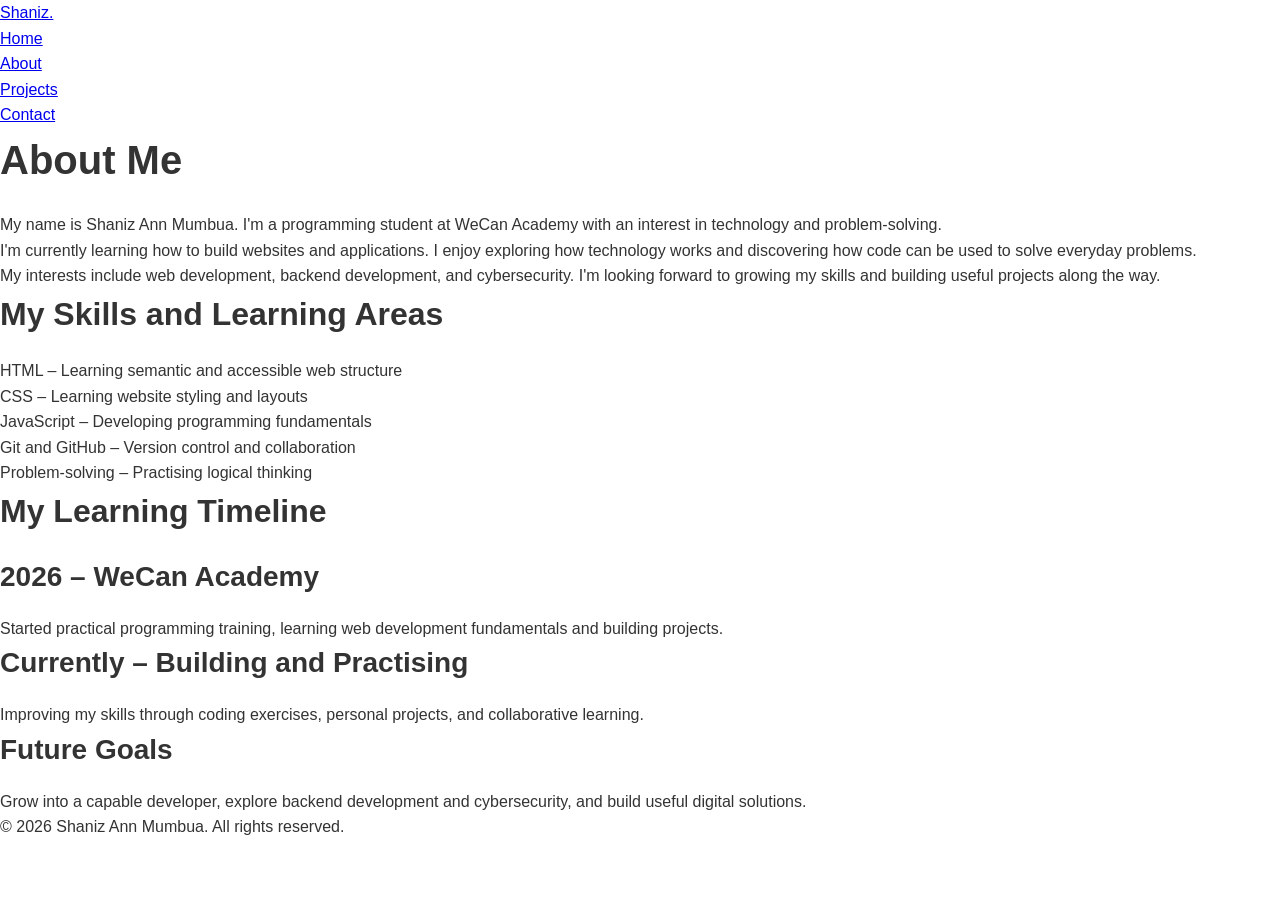
==== about.html @ dee60a8e "Add about.html with personal information and skills" ====
<!DOCTYPE html>
<html lang="en">
<head>
    <meta charset="UTF-8">
    <meta name="viewport" content="width=device-width, initial-scale=1.0">
    <meta name="description" content="Learn about Shaniz Ann Mumbua, her background, skills, and education.">
    <title>About | Shaniz Ann Mumbua</title>
    <link rel="stylesheet" href="style.css">
</head>
<body>

    <header class="site-header">
        <a class="logo" href="index.html">Shaniz.</a>

        <nav aria-label="Main navigation">
            <ul>
                <li><a href="index.html">Home</a></li>
                <li><a href="about.html" aria-current="page">About</a></li>
                <li><a href="projects.html">Projects</a></li>
                <li><a href="contact.html">Contact</a></li>
            </ul>
        </nav>
    </header>

    <main>
        <section aria-labelledby="about-heading">
            <h1 id="about-heading">About Me</h1>
          
            <p>
                My name is Shaniz Ann Mumbua. I'm a programming student
                at WeCan Academy with an interest in technology and
                problem-solving.
            </p>

            <p>
                I'm currently learning how to build websites and
                applications. I enjoy exploring how technology works
                and discovering how code can be used to solve everyday
                problems.
            </p>

            <p>
                My interests include web development, backend development,
                and cybersecurity. I'm looking forward to growing my skills
                and building useful projects along the way.
            </p>
        </section>

        <section aria-labelledby="skills-heading">
            <h2 id="skills-heading">My Skills and Learning Areas</h2>

            <ul>
                <li>HTML – Learning semantic and accessible web structure</li>
                <li>CSS – Learning website styling and layouts</li>
                <li>JavaScript – Developing programming fundamentals</li>
                <li>Git and GitHub – Version control and collaboration</li>
                <li>Problem-solving – Practising logical thinking</li>
            </ul>
        </section>

        <section aria-labelledby="education-heading">
            <h2 id="education-heading">My Learning Timeline</h2>

            <div class="timeline">
                <article class="timeline-item">
                    <h3>2026 – WeCan Academy</h3>
                    <p>
                        Started practical programming training, learning
                        web development fundamentals and building projects.
                    </p>
                </article>

                <article class="timeline-item">
                    <h3>Currently – Building and Practising</h3>
                    <p>
                        Improving my skills through coding exercises,
                        personal projects, and collaborative learning.
                    </p>
                </article>

                <article class="timeline-item">
                    <h3>Future Goals</h3>
                    <p>
                        Grow into a capable developer, explore backend
                        development and cybersecurity, and build useful
                        digital solutions.
                    </p>
                </article>
            </div>
        </section>
    </main>

    <footer class="site-footer">
        <p>&copy; 2026 Shaniz Ann Mumbua. All rights reserved.</p>
    </footer>

</body>
</html>
---- style.css ----
/* =========================================
   TASK 3.1: CSS SETUP & BASIC STYLING
========================================= */


/* 1. RESET DEFAULT STYLES */

* {
    margin: 0;
    padding: 0;
    box-sizing: border-box;
}


/* 2. BASE TYPOGRAPHY */

body {
    font-family: 'Poppins', sans-serif;
    font-size: 16px;
    line-height: 1.6;
    color: #333333;
    background-color: #ffffff;
}


/* 3. HEADING STYLES */

h1 {
    font-size: 40px;
    font-weight: 700;
    margin-bottom: 20px;
}

h2 {
    font-size: 32px;
    font-weight: 600;
    margin-bottom: 18px;
}

h3 {
    font-size: 28px;
    font-weight: 600;
    margin-bottom: 16px;
}

h4 {
    font-size: 24px;
    font-weight: 500;
    margin-bottom: 14px;
}

h5 {
    font-size: 20px;
    font-weight: 500;
    margin-bottom: 12px;
}

h6 {
    font-size: 16px;
    font-weight: 500;
    margin-bottom: 10px;
}
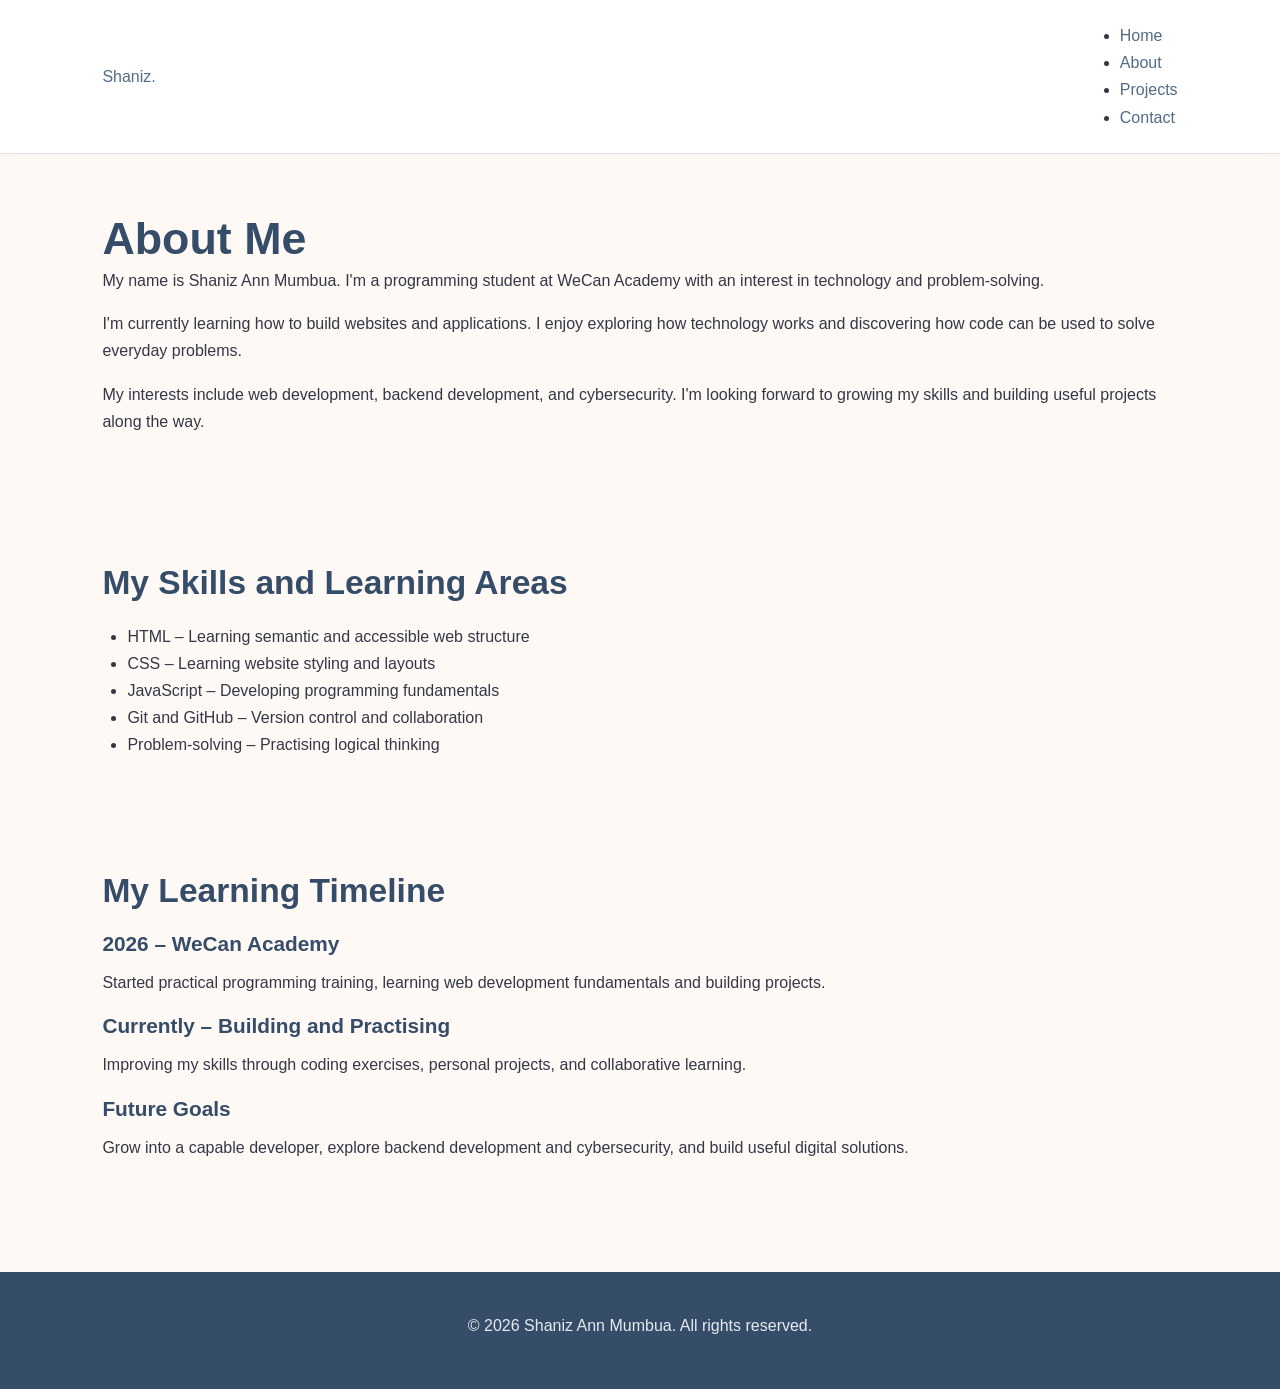
==== commit 4b4fc008: "Style: Update portfolio CSS and style About and Contact pages" ====
--- a/about.html
+++ b/about.html
@@ -5,7 +5,7 @@
     <meta name="viewport" content="width=device-width, initial-scale=1.0">
     <meta name="description" content="Learn about Shaniz Ann Mumbua, her background, skills, and education.">
     <title>About | Shaniz Ann Mumbua</title>
-    <link rel="stylesheet" href="style.css">
+    <link rel="stylesheet" href="styles.css">
 </head>
 <body>
 
--- a/styles.css
+++ b/styles.css
@@ -0,0 +1,959 @@
+
+/* =====================================================
+   SHANIZ ANN MUMBUA - PERSONAL PORTFOLIO
+   Theme: Warm Blush Pink, Powder Blue & Cream
+===================================================== */
+
+
+/* =====================================================
+   1. CSS VARIABLES
+===================================================== */
+
+:root {
+    --color-pink: #FCE7EF;
+    --color-pink-dark: #DCAFC4;
+    --color-rose: #B97896;
+
+    --color-blue: #DCEBFA;
+    --color-blue-dark: #526B87;
+    --color-blue-deep: #354D68;
+
+    --color-cream: #FFF9F6;
+    --color-white: #FFFFFF;
+
+    --color-text: #343746;
+    --color-muted: #727887;
+
+    --color-border: #EADDE3;
+
+    --shadow-soft: 0 8px 25px rgba(82, 107, 135, 0.09);
+    --shadow-hover: 0 14px 32px rgba(82, 107, 135, 0.15);
+
+    --radius-small: 10px;
+    --radius-medium: 18px;
+    --radius-large: 28px;
+
+    --transition: all 0.3s ease;
+}
+
+
+/* =====================================================
+   2. GLOBAL RESET
+===================================================== */
+
+* {
+    margin: 0;
+    padding: 0;
+    box-sizing: border-box;
+}
+
+html {
+    scroll-behavior: smooth;
+    scroll-padding-top: 100px;
+}
+
+body {
+    font-family: "Roboto", Arial, sans-serif;
+    background-color: var(--color-cream);
+    color: var(--color-text);
+    line-height: 1.7;
+    font-size: 16px;
+    min-height: 100vh;
+}
+
+img {
+    display: block;
+    max-width: 100%;
+    height: auto;
+}
+
+a {
+    color: var(--color-blue-dark);
+    text-decoration: none;
+    transition: var(--transition);
+}
+
+a:hover {
+    color: var(--color-rose);
+}
+
+button,
+input,
+textarea,
+select {
+    font: inherit;
+}
+
+button,
+input[type="submit"] {
+    cursor: pointer;
+}
+
+ul,
+ol {
+    padding-left: 25px;
+}
+
+p {
+    margin-bottom: 16px;
+}
+
+h1,
+h2,
+h3,
+h4 {
+    line-height: 1.3;
+    color: var(--color-blue-deep);
+}
+
+h1 {
+    font-size: clamp(2rem, 4vw, 2.8rem);
+}
+
+h2 {
+    font-size: clamp(1.6rem, 3vw, 2.1rem);
+    margin-bottom: 18px;
+}
+
+h3 {
+    font-size: 1.3rem;
+    margin-bottom: 12px;
+}
+
+section {
+    padding: 55px 8%;
+}
+
+
+/* =====================================================
+   3. HEADER AND NAVIGATION
+===================================================== */
+
+header {
+    background-color: var(--color-white);
+    padding: 22px 8%;
+    display: flex;
+    justify-content: space-between;
+    align-items: center;
+    flex-wrap: wrap;
+    gap: 20px;
+    border-bottom: 1px solid var(--color-border);
+    box-shadow: 0 3px 15px rgba(82, 107, 135, 0.04);
+}
+
+header h1 {
+    font-size: 1.7rem;
+    color: var(--color-blue-deep);
+    letter-spacing: -0.5px;
+}
+
+/* Navigation list */
+
+.Nav {
+    display: flex;
+    align-items: center;
+    justify-content: center;
+    flex-wrap: wrap;
+    gap: 12px;
+    list-style: none;
+    padding: 0;
+    margin: 0;
+}
+
+.Nav li {
+    list-style: none;
+}
+
+.Nav a {
+    display: inline-block;
+    padding: 9px 17px;
+    border-radius: 25px;
+    color: var(--color-text);
+    font-weight: 500;
+    font-size: 0.95rem;
+}
+
+.Nav a:hover,
+.Nav a[aria-current="page"] {
+    background-color: var(--color-pink);
+    color: var(--color-rose);
+}
+
+
+/* =====================================================
+   4. MAIN CONTENT
+===================================================== */
+
+main {
+    width: 100%;
+    max-width: 1400px;
+    margin: 0 auto;
+}
+
+main > section:first-child {
+    margin-top: 0;
+}
+
+
+/* =====================================================
+   5. HOME PAGE - HERO SECTION
+===================================================== */
+
+.home-hero {
+    display: flex;
+    align-items: center;
+    justify-content: space-between;
+    gap: 50px;
+    padding: 75px 8%;
+    background: linear-gradient(
+        120deg,
+        var(--color-cream),
+        var(--color-pink),
+        var(--color-blue)
+    );
+}
+
+.hero-content {
+    flex: 1;
+    max-width: 650px;
+}
+
+.welcome-text {
+    color: var(--color-rose);
+    font-size: 0.85rem;
+    font-weight: 700;
+    letter-spacing: 2px;
+    margin-bottom: 18px;
+}
+
+.home-hero h2 {
+    font-size: clamp(2.2rem, 5vw, 3.5rem);
+    line-height: 1.2;
+    margin-bottom: 25px;
+    color: var(--color-blue-deep);
+}
+
+.home-hero h2 span {
+    display: block;
+    color: var(--color-rose);
+}
+
+.hero-content > p {
+    color: var(--color-muted);
+    line-height: 1.9;
+    max-width: 600px;
+}
+
+.hero-image {
+    flex: 1;
+    max-width: 480px;
+    margin: 0;
+}
+
+.hero-image img {
+    width: 100%;
+    height: 360px;
+    object-fit: cover;
+    border-radius: var(--radius-large);
+    box-shadow: var(--shadow-hover);
+}
+
+.hero-image figcaption {
+    text-align: center;
+    color: var(--color-muted);
+    font-size: 0.9rem;
+    margin-top: 12px;
+    font-style: italic;
+}
+
+
+/* =====================================================
+   6. BUTTONS AND HERO LINKS
+===================================================== */
+
+.hero-links {
+    display: flex;
+    align-items: center;
+    flex-wrap: wrap;
+    gap: 15px;
+    margin-top: 28px;
+}
+
+.button,
+.secondary-button,
+button,
+input[type="submit"] {
+    display: inline-block;
+    border: none;
+    border-radius: 30px;
+    padding: 12px 24px;
+    font-weight: 700;
+    transition: var(--transition);
+}
+
+.button {
+    background-color: var(--color-pink-dark);
+    color: var(--color-blue-deep);
+}
+
+.secondary-button {
+    background-color: var(--color-blue);
+    color: var(--color-blue-deep);
+}
+
+.button:hover,
+.secondary-button:hover,
+button:hover,
+input[type="submit"]:hover {
+    transform: translateY(-3px);
+    box-shadow: var(--shadow-soft);
+}
+
+.button:hover {
+    background-color: var(--color-rose);
+    color: var(--color-white);
+}
+
+.secondary-button:hover {
+    background-color: var(--color-blue-dark);
+    color: var(--color-white);
+}
+
+
+/* =====================================================
+   7. HOME PAGE - INTEREST CARDS
+===================================================== */
+
+.home-interests {
+    background-color: var(--color-pink);
+    text-align: center;
+}
+
+.home-interests > p {
+    max-width: 700px;
+    margin: 0 auto 30px;
+    color: var(--color-muted);
+}
+
+.interest-list {
+    display: grid;
+    grid-template-columns: repeat(3, 1fr);
+    gap: 25px;
+    margin-top: 35px;
+}
+
+.interest-card {
+    background-color: var(--color-white);
+    padding: 30px 25px;
+    border-radius: var(--radius-medium);
+    box-shadow: var(--shadow-soft);
+    text-align: left;
+    transition: var(--transition);
+}
+
+.interest-card:hover {
+    transform: translateY(-7px);
+    box-shadow: var(--shadow-hover);
+}
+
+.interest-card h3 {
+    color: var(--color-rose);
+}
+
+.interest-card p {
+    color: var(--color-muted);
+    margin-bottom: 0;
+}
+
+
+/* =====================================================
+   8. HOME PAGE - HOBBIES AND CONTACT
+===================================================== */
+
+.home-hobbies {
+    background-color: var(--color-blue);
+}
+
+.home-hobbies > p {
+    max-width: 800px;
+}
+
+.home-hobbies ul {
+    margin-top: 20px;
+    line-height: 2;
+}
+
+.home-contact {
+    background-color: var(--color-cream);
+    text-align: center;
+}
+
+.home-contact > p {
+    max-width: 700px;
+    margin: 0 auto 25px;
+}
+
+
+/* =====================================================
+   9. ABOUT PAGE
+===================================================== */
+
+.about-page main > section,
+.About-page main > section {
+    max-width: 1100px;
+    margin: 0 auto;
+}
+
+.about-page section:first-child,
+.About-page section:first-child {
+    display: flex;
+    align-items: center;
+    flex-wrap: wrap;
+    gap: 40px;
+    background-color: var(--color-pink);
+    border-radius: var(--radius-large);
+    margin: 35px auto;
+    width: 90%;
+}
+
+.about-page section:first-child img,
+.About-page section:first-child img {
+    width: 280px;
+    max-height: 350px;
+    object-fit: cover;
+    border-radius: var(--radius-medium);
+    box-shadow: var(--shadow-soft);
+}
+
+.about-page section:first-child h2,
+.About-page section:first-child h2 {
+    color: var(--color-rose);
+}
+
+.about-page section:nth-child(even),
+.About-page section:nth-child(even) {
+    background-color: var(--color-blue);
+}
+
+.about-page section ul,
+.About-page section ul {
+    line-height: 2;
+}
+
+
+/* =====================================================
+   10. PROJECTS PAGE
+===================================================== */
+
+.projects-page main,
+.Projects-page main {
+    padding: 45px 8%;
+}
+
+.projects-page main > h2,
+.Projects-page main > h2 {
+    text-align: center;
+    margin-bottom: 15px;
+}
+
+.projects-page main > p,
+.Projects-page main > p {
+    text-align: center;
+    max-width: 750px;
+    margin: 0 auto 35px;
+    color: var(--color-muted);
+}
+
+/* Supports common project card and grid class names */
+
+.project-grid,
+.projects-grid,
+.project-list {
+    display: grid;
+    grid-template-columns: repeat(2, 1fr);
+    gap: 25px;
+}
+
+.project-card,
+.project {
+    background-color: var(--color-white);
+    padding: 30px;
+    border: 1px solid var(--color-border);
+    border-radius: var(--radius-medium);
+    box-shadow: var(--shadow-soft);
+    transition: var(--transition);
+}
+
+.project-card:hover,
+.project:hover {
+    transform: translateY(-6px);
+    box-shadow: var(--shadow-hover);
+}
+
+.project-card h3,
+.project h3 {
+    color: var(--color-rose);
+}
+
+.project-card p,
+.project p {
+    color: var(--color-muted);
+}
+
+.project-card ul,
+.project ul {
+    margin: 15px 0;
+    line-height: 1.9;
+}
+
+.project-status,
+.status {
+    display: inline-block;
+    background-color: var(--color-blue);
+    color: var(--color-blue-deep);
+    padding: 5px 13px;
+    border-radius: 20px;
+    font-size: 0.8rem;
+    font-weight: 700;
+    margin-top: 12px;
+}
+
+
+/* =====================================================
+   11. GALLERY PAGE
+===================================================== */
+
+.gallery-page main,
+.Gallery-page main {
+    padding: 45px 8%;
+}
+
+.gallery-page main > h2,
+.Gallery-page main > h2 {
+    text-align: center;
+    margin-bottom: 15px;
+}
+
+.gallery-page main > p,
+.Gallery-page main > p {
+    text-align: center;
+    max-width: 700px;
+    margin: 0 auto 35px;
+    color: var(--color-muted);
+}
+
+.gallery-grid,
+.photo-gallery,
+.gallery {
+    display: grid;
+    grid-template-columns: repeat(3, 1fr);
+    gap: 25px;
+}
+
+.gallery-grid figure,
+.photo-gallery figure,
+.gallery figure,
+.gallery-page figure,
+.Gallery-page figure {
+    background-color: var(--color-white);
+    padding: 12px;
+    border-radius: var(--radius-medium);
+    box-shadow: var(--shadow-soft);
+    overflow: hidden;
+    transition: var(--transition);
+}
+
+.gallery-grid figure:hover,
+.photo-gallery figure:hover,
+.gallery figure:hover,
+.gallery-page figure:hover,
+.Gallery-page figure:hover {
+    transform: translateY(-6px);
+    box-shadow: var(--shadow-hover);
+}
+
+.gallery-grid img,
+.photo-gallery img,
+.gallery img,
+.gallery-page figure img,
+.Gallery-page figure img {
+    width: 100%;
+    height: 240px;
+    object-fit: cover;
+    border-radius: var(--radius-small);
+}
+
+.gallery-grid figcaption,
+.photo-gallery figcaption,
+.gallery figcaption,
+.gallery-page figcaption,
+.Gallery-page figcaption {
+    padding: 12px 5px 5px;
+    color: var(--color-muted);
+    font-size: 0.9rem;
+    text-align: center;
+}
+
+
+/* =====================================================
+   12. CONTACT PAGE
+===================================================== */
+
+.contact-page main,
+.Contact-page main {
+    max-width: 1000px;
+    padding: 45px 8%;
+}
+
+.contact-page main > h2,
+.Contact-page main > h2 {
+    text-align: center;
+    margin-bottom: 15px;
+}
+
+.contact-page main > p,
+.Contact-page main > p {
+    text-align: center;
+    color: var(--color-muted);
+    margin-bottom: 30px;
+}
+
+.contact-page form,
+.Contact-page form {
+    background-color: var(--color-white);
+    padding: 35px;
+    border-radius: var(--radius-large);
+    box-shadow: var(--shadow-soft);
+}
+
+form {
+    width: 100%;
+}
+
+fieldset {
+    border: 1px solid var(--color-border);
+    border-radius: var(--radius-medium);
+    padding: 25px;
+    margin-bottom: 25px;
+}
+
+legend {
+    padding: 0 10px;
+    color: var(--color-rose);
+    font-weight: 700;
+}
+
+label {
+    display: block;
+    margin-bottom: 8px;
+    color: var(--color-blue-deep);
+    font-weight: 500;
+}
+
+input:not([type="checkbox"]):not([type="radio"]),
+textarea,
+select {
+    width: 100%;
+    padding: 13px 15px;
+    margin-bottom: 20px;
+    border: 1px solid var(--color-border);
+    border-radius: var(--radius-small);
+    background-color: var(--color-cream);
+    color: var(--color-text);
+    outline: none;
+    transition: var(--transition);
+}
+
+textarea {
+    min-height: 150px;
+    resize: vertical;
+}
+
+input:focus,
+textarea:focus,
+select:focus {
+    border-color: var(--color-rose);
+    box-shadow: 0 0 0 3px rgba(220, 175, 196, 0.2);
+}
+
+input[type="checkbox"],
+input[type="radio"] {
+    accent-color: var(--color-rose);
+    margin-right: 8px;
+}
+
+input[type="submit"],
+.contact-page button,
+.Contact-page button {
+    background-color: var(--color-pink-dark);
+    color: var(--color-blue-deep);
+}
+
+input[type="submit"]:hover,
+.contact-page button:hover,
+.Contact-page button:hover {
+    background-color: var(--color-rose);
+    color: var(--color-white);
+}
+
+
+/* =====================================================
+   13. FOOTER
+===================================================== */
+
+footer {
+    background-color: var(--color-blue-deep);
+    color: var(--color-white);
+    text-align: center;
+    padding: 40px 8%;
+    margin-top: 40px;
+}
+
+footer h2,
+footer h3,
+footer h4 {
+    color: var(--color-white);
+    margin-bottom: 15px;
+}
+
+footer p {
+    margin-bottom: 10px;
+    color: #E7EAF0;
+}
+
+footer a {
+    color: var(--color-pink);
+    font-weight: 500;
+}
+
+footer a:hover {
+    color: var(--color-white);
+    text-decoration: underline;
+}
+
+
+/* =====================================================
+   14. GENERAL CARD STYLES
+===================================================== */
+
+article {
+    border-radius: var(--radius-medium);
+}
+
+article img {
+    border-radius: var(--radius-small);
+}
+
+blockquote {
+    background-color: var(--color-pink);
+    border-left: 5px solid var(--color-rose);
+    padding: 20px 25px;
+    margin: 25px 0;
+    border-radius: 0 var(--radius-small) var(--radius-small) 0;
+    color: var(--color-blue-deep);
+    font-style: italic;
+}
+
+
+/* =====================================================
+   15. TABLES
+===================================================== */
+
+table {
+    width: 100%;
+    border-collapse: collapse;
+    margin: 25px 0;
+    background-color: var(--color-white);
+    border-radius: var(--radius-small);
+    overflow: hidden;
+}
+
+th,
+td {
+    padding: 14px;
+    border: 1px solid var(--color-border);
+    text-align: left;
+}
+
+th {
+    background-color: var(--color-blue);
+    color: var(--color-blue-deep);
+}
+
+tr:nth-child(even) {
+    background-color: #FFF5F8;
+}
+
+
+/* =====================================================
+   16. ACCESSIBILITY AND INTERACTION
+===================================================== */
+
+a:focus-visible,
+button:focus-visible,
+input:focus-visible,
+textarea:focus-visible,
+select:focus-visible {
+    outline: 3px solid var(--color-rose);
+    outline-offset: 3px;
+}
+
+::selection {
+    background-color: var(--color-pink-dark);
+    color: var(--color-blue-deep);
+}
+
+
+/* =====================================================
+   17. RESPONSIVE DESIGN - TABLETS
+===================================================== */
+
+@media (max-width: 900px) {
+
+    header {
+        justify-content: center;
+        text-align: center;
+    }
+
+    .home-hero {
+        gap: 30px;
+    }
+
+    .interest-list {
+        grid-template-columns: repeat(2, 1fr);
+    }
+
+    .gallery-grid,
+    .photo-gallery,
+    .gallery {
+        grid-template-columns: repeat(2, 1fr);
+    }
+
+}
+
+
+/* =====================================================
+   18. RESPONSIVE DESIGN - MOBILE PHONES
+===================================================== */
+
+@media (max-width: 600px) {
+
+    body {
+        font-size: 15px;
+    }
+
+    header {
+        padding: 20px 5%;
+        flex-direction: column;
+    }
+
+    header h1 {
+        font-size: 1.6rem;
+    }
+
+    .Nav {
+        gap: 5px;
+    }
+
+    .Nav a {
+        padding: 8px 12px;
+        font-size: 0.85rem;
+    }
+
+    section {
+        padding: 40px 6%;
+    }
+
+    .home-hero {
+        flex-direction: column;
+        padding: 45px 6%;
+        text-align: center;
+    }
+
+    .home-hero h2 {
+        font-size: 2.1rem;
+    }
+
+    .hero-links {
+        justify-content: center;
+    }
+
+    .hero-image {
+        width: 100%;
+    }
+
+    .hero-image img {
+        height: 260px;
+    }
+
+    .interest-list {
+        grid-template-columns: 1fr;
+    }
+
+    .project-grid,
+    .projects-grid,
+    .project-list {
+        grid-template-columns: 1fr;
+    }
+
+    .gallery-grid,
+    .photo-gallery,
+    .gallery {
+        grid-template-columns: 1fr;
+    }
+
+    .gallery-grid img,
+    .photo-gallery img,
+    .gallery img {
+        height: 250px;
+    }
+
+    .about-page section:first-child,
+    .About-page section:first-child {
+        flex-direction: column;
+        text-align: center;
+    }
+
+    .about-page section:first-child img,
+    .About-page section:first-child img {
+        width: 100%;
+        max-width: 300px;
+    }
+
+    .contact-page form,
+    .Contact-page form {
+        padding: 20px;
+    }
+
+    fieldset {
+        padding: 15px;
+    }
+
+    .button,
+    .secondary-button {
+        text-align: center;
+    }
+
+    footer {
+        padding: 35px 6%;
+    }
+
+}
+
+
+/* =====================================================
+   19. REDUCED MOTION
+===================================================== */
+
+@media (prefers-reduced-motion: reduce) {
+
+    *,
+    *::before,
+    *::after {
+        scroll-behavior: auto !important;
+        animation-duration: 0.01ms !important;
+        animation-iteration-count: 1 !important;
+        transition-duration: 0.01ms !important;
+    }
+
+}
